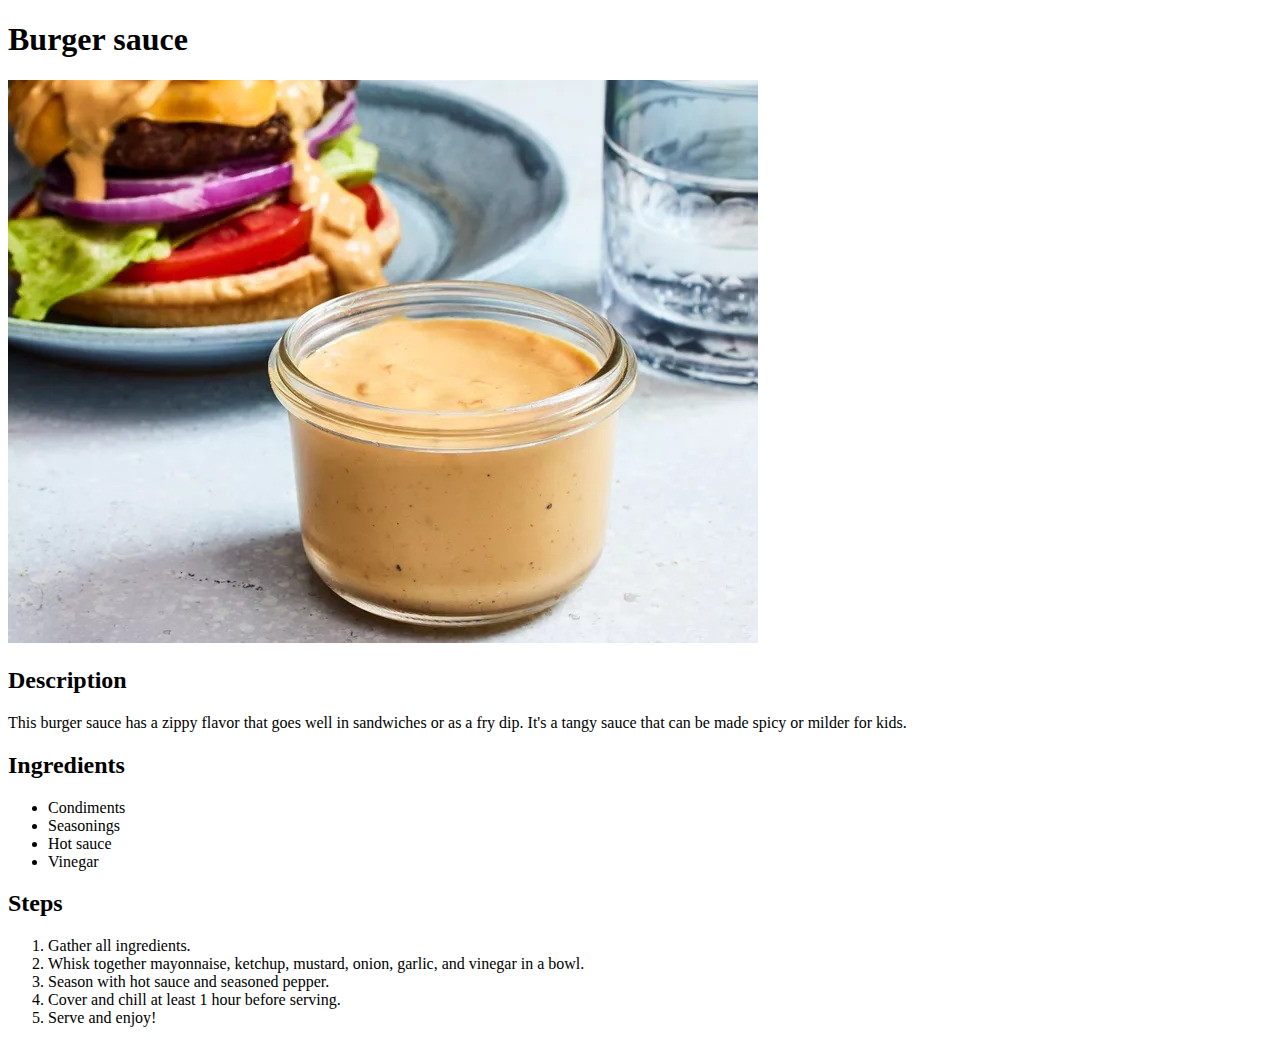
==== recipes/burger_sauce.html @ 79470209 "Edit burger_sauce.html" ====
<!DOCTYPE html>
<html lang="en">
  <head>
    <meta charset="utf-8" />
    <title>Burger Sauce</title>
  </head>
  <body>
    <h1>Burger sauce</h1>
    <img
      src="../images/burger.jpg"
      alt="Picture of the burger sauce in a cup."
    />
    <h2>Description</h2>
    <p>
      This burger sauce has a zippy flavor that goes well in sandwiches or as a
      fry dip. It's a tangy sauce that can be made spicy or milder for kids.
    </p>
    <h2>Ingredients</h2>
    <ul>
      <li>Condiments</li>
      <li>Seasonings</li>
      <li>Hot sauce</li>
      <li>Vinegar</li>
    </ul>
    <h2>Steps</h2>
    <ol>
      <li>Gather all ingredients.</li>
      <li>
        Whisk together mayonnaise, ketchup, mustard, onion, garlic, and vinegar
        in a bowl.
      </li>
      <li>Season with hot sauce and seasoned pepper.</li>
      <li>Cover and chill at least 1 hour before serving.</li>
      <li>Serve and enjoy!</li>
    </ol>
  </body>
</html>
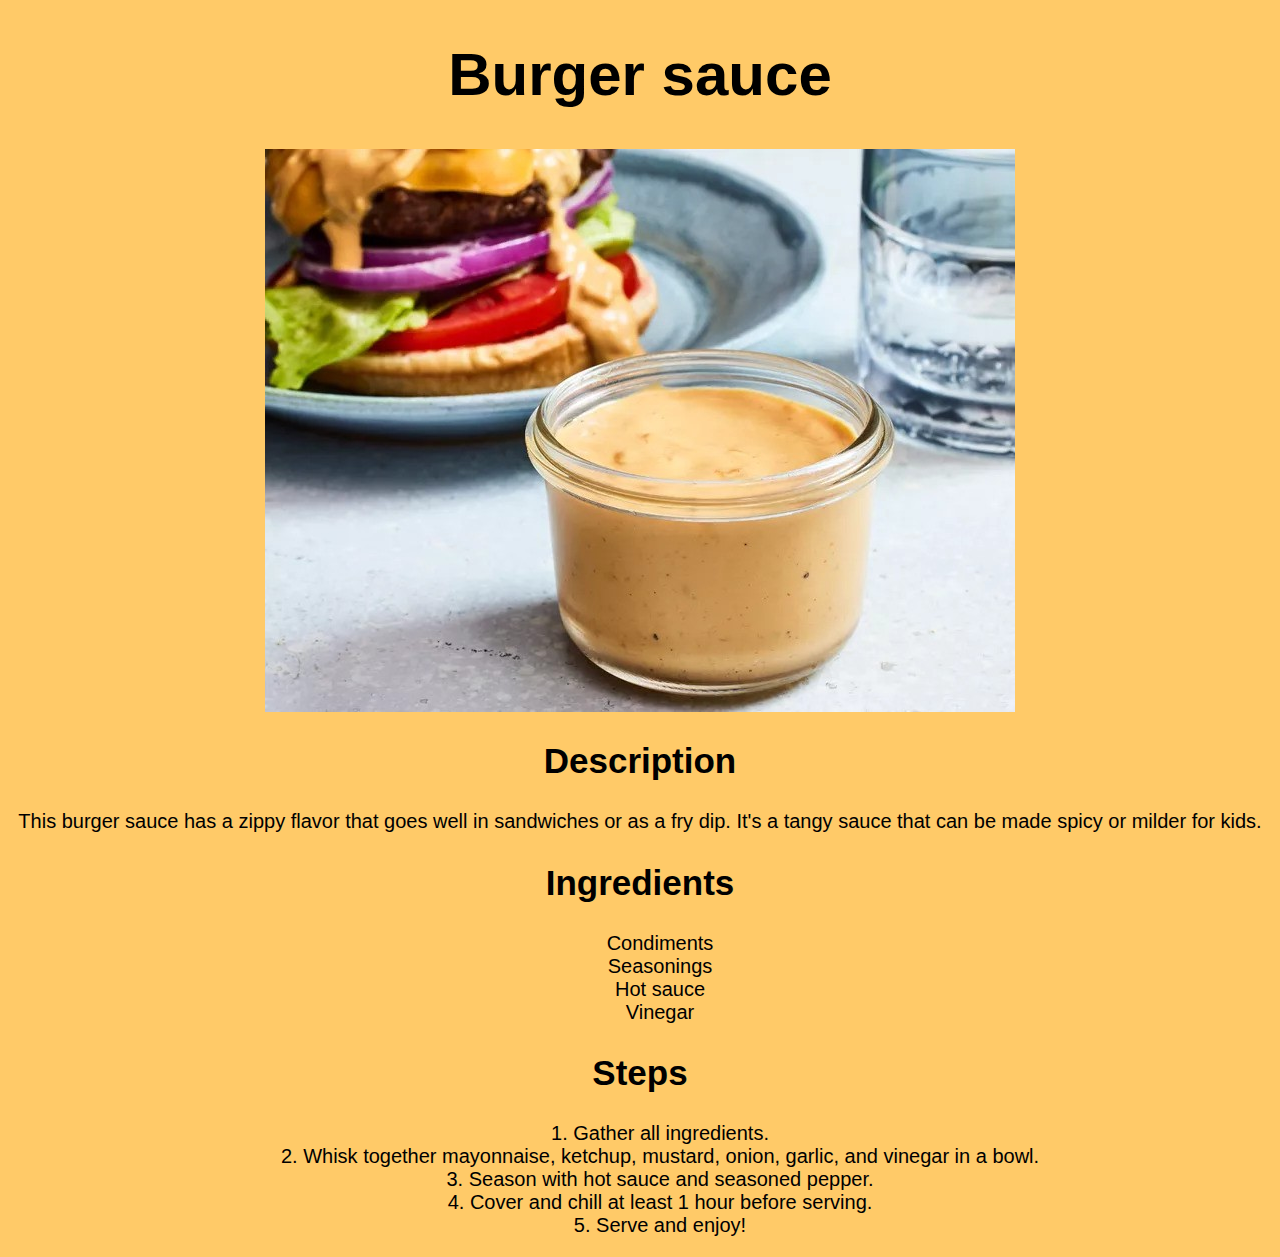
==== commit 2cfe0224: "Edit burger_sauce.html" ====
--- a/recipes/burger_sauce.html
+++ b/recipes/burger_sauce.html
@@ -3,35 +3,43 @@
   <head>
     <meta charset="utf-8" />
     <title>Burger Sauce</title>
+    <link rel="stylesheet" href="../style.css" />
   </head>
   <body>
-    <h1>Burger sauce</h1>
+    <h1 class="title">Burger sauce</h1>
     <img
       src="../images/burger.jpg"
       alt="Picture of the burger sauce in a cup."
+      class="recipe-image"
     />
-    <h2>Description</h2>
-    <p>
-      This burger sauce has a zippy flavor that goes well in sandwiches or as a
-      fry dip. It's a tangy sauce that can be made spicy or milder for kids.
-    </p>
-    <h2>Ingredients</h2>
-    <ul>
-      <li>Condiments</li>
-      <li>Seasonings</li>
-      <li>Hot sauce</li>
-      <li>Vinegar</li>
-    </ul>
-    <h2>Steps</h2>
-    <ol>
-      <li>Gather all ingredients.</li>
-      <li>
-        Whisk together mayonnaise, ketchup, mustard, onion, garlic, and vinegar
-        in a bowl.
-      </li>
-      <li>Season with hot sauce and seasoned pepper.</li>
-      <li>Cover and chill at least 1 hour before serving.</li>
-      <li>Serve and enjoy!</li>
-    </ol>
+    <div class="recipe-description">
+      <h2 class="sub-title">Description</h2>
+      <p>
+        This burger sauce has a zippy flavor that goes well in sandwiches or as
+        a fry dip. It's a tangy sauce that can be made spicy or milder for kids.
+      </p>
+    </div>
+    <div class="recipe-ingredients">
+      <h2 class="sub-title">Ingredients</h2>
+      <ul>
+        <li>Condiments</li>
+        <li>Seasonings</li>
+        <li>Hot sauce</li>
+        <li>Vinegar</li>
+      </ul>
+    </div>
+    <div class="recipe-steps">
+      <h2 class="sub-title">Steps</h2>
+      <ol>
+        <li>Gather all ingredients.</li>
+        <li>
+          Whisk together mayonnaise, ketchup, mustard, onion, garlic, and
+          vinegar in a bowl.
+        </li>
+        <li>Season with hot sauce and seasoned pepper.</li>
+        <li>Cover and chill at least 1 hour before serving.</li>
+        <li>Serve and enjoy!</li>
+      </ol>
+    </div>
   </body>
 </html>
--- a/style.css
+++ b/style.css
@@ -0,0 +1,56 @@
+body {
+  background-color: rgb(255, 202, 104);
+}
+
+.title {
+  text-align: center;
+  font-family: Verdana, sans-serif;
+  font-size: 60px;
+}
+
+.nav-bar {
+  list-style: none;
+  text-align: center;
+}
+
+.nav-text {
+  text-align: center;
+  font-size: 30px;
+  display: inline;
+  padding: 0 30px 0 0;
+}
+
+.nav-text a {
+  text-decoration: none;
+  color: #ffffff;
+}
+
+.nav-text a:hover {
+  color: rgb(192, 187, 187);
+}
+
+.recipe-image {
+  display: block;
+  margin-left: auto;
+  margin-right: auto;
+}
+
+.recipe-description,
+.recipe-ingredients,
+.recipe-steps {
+  text-align: center;
+  font-family: Verdana, sans-serif;
+  font-size: 20px;
+}
+
+.sub-title {
+  font-size: 35px;
+}
+
+.recipe-ingredients ul {
+  list-style: none;
+}
+
+.recipe-steps ol {
+  list-style-position: inside;
+}
